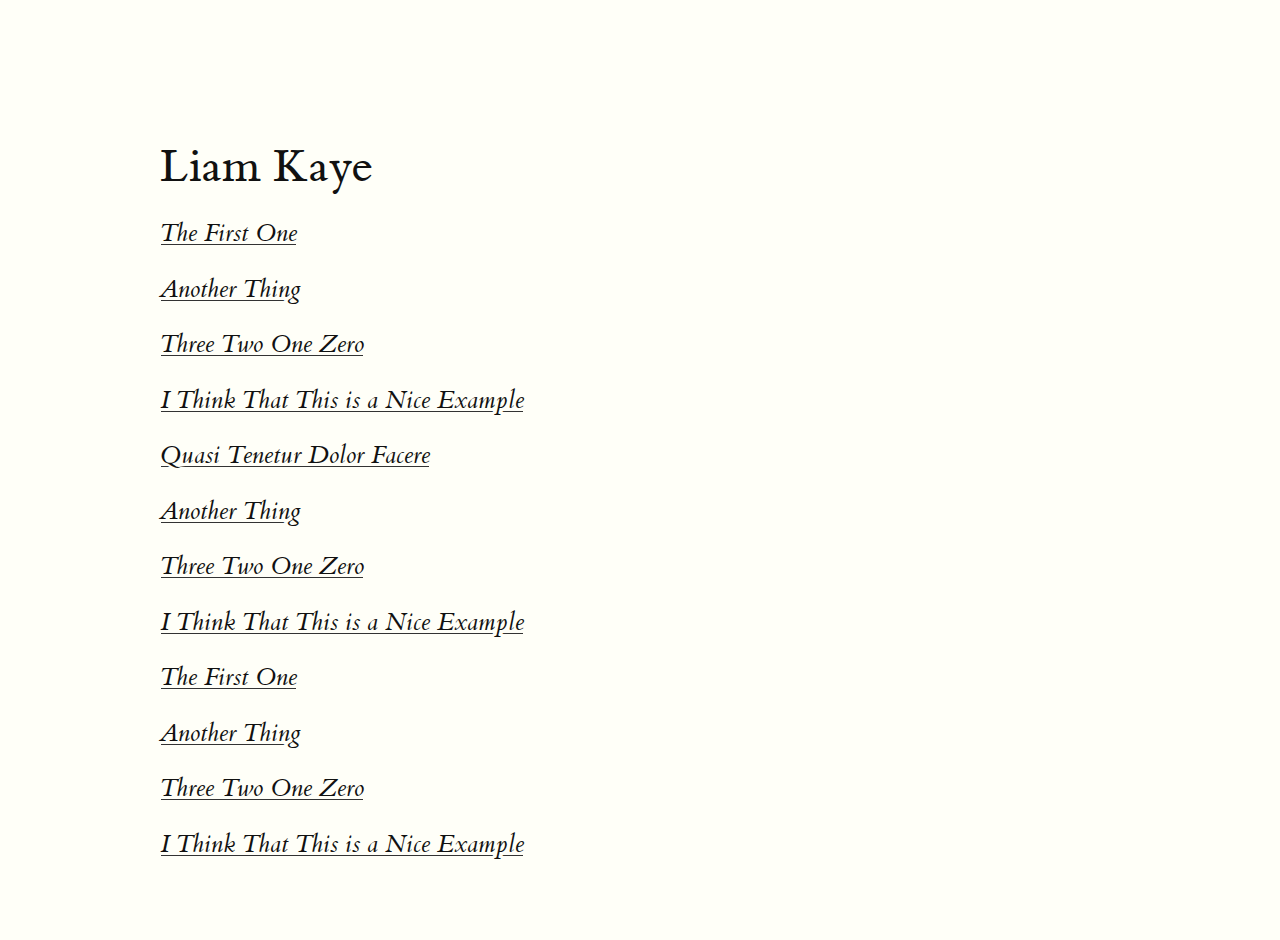
==== index.html @ b8c46319 "Initial commit" ====
<!DOCTYPE html>
<html>
<head>
<title>Quasi Tenetur Dolor Facere</title>
<meta charset="utf-8"/>
    <title>Liam Kaye</title>
    <link rel="stylesheet" href="tufte.css"/>
    <meta name="viewport" content="width=device-width, initial-scale=1">
</head>
<body>
<article>

<h1>Liam Kaye</h1>
<h3><a href="">The First One</a></h3>
<h3><a href="">Another Thing</a></h3>
<h3><a href="">Three Two One Zero</a></h3>
<h3><a href="">I Think That This is a Nice Example</a></h3>
<h3><a href="lorem.html">Quasi Tenetur Dolor Facere</a></h3>
<h3><a href="">Another Thing</a></h3>
<h3><a href="">Three Two One Zero</a></h3>
<h3><a href="">I Think That This is a Nice Example</a></h3>
<h3><a href="">The First One</a></h3>
<h3><a href="">Another Thing</a></h3>
<h3><a href="">Three Two One Zero</a></h3>
<h3><a href="">I Think That This is a Nice Example</a></h3>

</article>
</body>
---- tufte.css ----
@charset "UTF-8";

/* Import ET Book styles
   adapted from https://github.com/edwardtufte/et-book/blob/gh-pages/et-book.css */

@font-face { font-family: "et-book";
             src: url("et-book/et-book-roman-line-figures/et-book-roman-line-figures.eot");
             src: url("et-book/et-book-roman-line-figures/et-book-roman-line-figures.eot?#iefix") format("embedded-opentype"), url("et-book/et-book-roman-line-figures/et-book-roman-line-figures.woff") format("woff"), url("et-book/et-book-roman-line-figures/et-book-roman-line-figures.ttf") format("truetype"), url("et-book/et-book-roman-line-figures/et-book-roman-line-figures.svg#etbookromanosf") format("svg");
             font-weight: normal;
             font-style: normal; }

@font-face { font-family: "et-book";
             src: url("et-book/et-book-display-italic-old-style-figures/et-book-display-italic-old-style-figures.eot");
             src: url("et-book/et-book-display-italic-old-style-figures/et-book-display-italic-old-style-figures.eot?#iefix") format("embedded-opentype"), url("et-book/et-book-display-italic-old-style-figures/et-book-display-italic-old-style-figures.woff") format("woff"), url("et-book/et-book-display-italic-old-style-figures/et-book-display-italic-old-style-figures.ttf") format("truetype"), url("et-book/et-book-display-italic-old-style-figures/et-book-display-italic-old-style-figures.svg#etbookromanosf") format("svg");
             font-weight: normal;
             font-style: italic; }

@font-face { font-family: "et-book";
             src: url("et-book/et-book-bold-line-figures/et-book-bold-line-figures.eot");
             src: url("et-book/et-book-bold-line-figures/et-book-bold-line-figures.eot?#iefix") format("embedded-opentype"), url("et-book/et-book-bold-line-figures/et-book-bold-line-figures.woff") format("woff"), url("et-book/et-book-bold-line-figures/et-book-bold-line-figures.ttf") format("truetype"), url("et-book/et-book-bold-line-figures/et-book-bold-line-figures.svg#etbookromanosf") format("svg");
             font-weight: bold;
             font-style: normal; }

@font-face { font-family: "et-book-roman-old-style";
             src: url("et-book/et-book-roman-old-style-figures/et-book-roman-old-style-figures.eot");
             src: url("et-book/et-book-roman-old-style-figures/et-book-roman-old-style-figures.eot?#iefix") format("embedded-opentype"), url("et-book/et-book-roman-old-style-figures/et-book-roman-old-style-figures.woff") format("woff"), url("et-book/et-book-roman-old-style-figures/et-book-roman-old-style-figures.ttf") format("truetype"), url("et-book/et-book-roman-old-style-figures/et-book-roman-old-style-figures.svg#etbookromanosf") format("svg");
             font-weight: normal;
             font-style: normal; }

/* Tufte CSS styles */
html { font-size: 15px; }

body { width: 87.5%;
       margin-left: auto;
       margin-right: auto;
       padding-left: 12.5%;
       font-family: et-book, Palatino, "Palatino Linotype", "Palatino LT STD", "Book Antiqua", Georgia, serif;
       background-color: #fffff8;
       color: #111;
       max-width: 1400px;
       counter-reset: sidenote-counter; }

h1 { font-weight: 400;
     margin-top: 4rem;
     margin-bottom: 1.5rem;
     font-size: 3.2rem;
     line-height: 1; }

h2 { font-style: italic;
     font-weight: 400;
     margin-top: 2.1rem;
     margin-bottom: 0;
     font-size: 2.2rem;
     line-height: 1; }

h3 { font-style: italic;
     font-weight: 400;
     font-size: 1.7rem;
     margin-top: 2rem;
     margin-bottom: 0;
     line-height: 1; }

hr { display: block;
     height: 1px;
     width: 55%;
     border: 0;
     border-top: 1px solid #ccc;
     margin: 1em 0;
     padding: 0; }

p.subtitle { font-style: italic;
             margin-top: 1rem;
             margin-bottom: 1rem;
             font-size: 1.8rem;
             display: block;
             line-height: 1; }

.numeral { font-family: et-book-roman-old-style; }

.danger { color: red; }

article { position: relative;
          padding: 5rem 0rem; }

section { padding-top: 1rem;
          padding-bottom: 1rem; }

p, ol, ul { font-size: 1.4rem; }

p { line-height: 2rem;
    margin-top: 1.4rem;
    margin-bottom: 1.4rem;
    padding-right: 0;
    vertical-align: baseline; }

/* Chapter Epigraphs */
div.epigraph { margin: 5em 0; }

div.epigraph > blockquote { margin-top: 3em;
                            margin-bottom: 3em; }

div.epigraph > blockquote, div.epigraph > blockquote > p { font-style: italic; }

div.epigraph > blockquote > footer { font-style: normal; }

div.epigraph > blockquote > footer > cite { font-style: italic; }
/* end chapter epigraphs styles */

blockquote { font-size: 1.4rem; }

blockquote p { width: 55%;
               margin-right: 40px; }

blockquote footer { width: 55%;
                    font-size: 1.1rem;
                    text-align: right; }

section>ol, section>ul { width: 45%;
                         -webkit-padding-start: 5%;
                         -webkit-padding-end: 5%; }

li { padding: 0.5rem 0; }

figure { padding: 0;
         border: 0;
         font-size: 100%;
         font: inherit;
         vertical-align: baseline;
         max-width: 55%;
         -webkit-margin-start: 0;
         -webkit-margin-end: 0;
         margin: 0 0 3em 0; }

figcaption { float: right;
             clear: right;
             margin-top: 0;
             margin-bottom: 0;
             font-size: 1.1rem;
             line-height: 1.6;
             vertical-align: baseline;
             position: relative;
             max-width: 40%; }

figure.fullwidth figcaption { margin-right: 24%; }

/* Links: replicate underline that clears descenders */
a:link, a:visited { color: inherit; }

a:link { text-decoration: none;
         background: -webkit-linear-gradient(#fffff8, #fffff8), -webkit-linear-gradient(#fffff8, #fffff8), -webkit-linear-gradient(#333, #333);
         background: linear-gradient(#fffff8, #fffff8), linear-gradient(#fffff8, #fffff8), linear-gradient(#333, #333);
         -webkit-background-size: 0.05em 1px, 0.05em 1px, 1px 1px;
         -moz-background-size: 0.05em 1px, 0.05em 1px, 1px 1px;
         background-size: 0.05em 1px, 0.05em 1px, 1px 1px;
         background-repeat: no-repeat, no-repeat, repeat-x;
         text-shadow: 0.03em 0 #fffff8, -0.03em 0 #fffff8, 0 0.03em #fffff8, 0 -0.03em #fffff8, 0.06em 0 #fffff8, -0.06em 0 #fffff8, 0.09em 0 #fffff8, -0.09em 0 #fffff8, 0.12em 0 #fffff8, -0.12em 0 #fffff8, 0.15em 0 #fffff8, -0.15em 0 #fffff8;
         background-position: 0% 93%, 100% 93%, 0% 93%; }

@media screen and (-webkit-min-device-pixel-ratio: 0) { a:link { background-position-y: 87%, 87%, 87%; } }

a:link::selection { text-shadow: 0.03em 0 #b4d5fe, -0.03em 0 #b4d5fe, 0 0.03em #b4d5fe, 0 -0.03em #b4d5fe, 0.06em 0 #b4d5fe, -0.06em 0 #b4d5fe, 0.09em 0 #b4d5fe, -0.09em 0 #b4d5fe, 0.12em 0 #b4d5fe, -0.12em 0 #b4d5fe, 0.15em 0 #b4d5fe, -0.15em 0 #b4d5fe;
                    background: #b4d5fe; }

a:link::-moz-selection { text-shadow: 0.03em 0 #b4d5fe, -0.03em 0 #b4d5fe, 0 0.03em #b4d5fe, 0 -0.03em #b4d5fe, 0.06em 0 #b4d5fe, -0.06em 0 #b4d5fe, 0.09em 0 #b4d5fe, -0.09em 0 #b4d5fe, 0.12em 0 #b4d5fe, -0.12em 0 #b4d5fe, 0.15em 0 #b4d5fe, -0.15em 0 #b4d5fe;
                         background: #b4d5fe; }

/* Sidenotes, margin notes, figures, captions */
img { max-width: 100%; }

.sidenote, .marginnote { float: right;
                         clear: right;
                         margin-right: -60%;
                         width: 50%;
                         margin-top: 0;
                         margin-bottom: 0;
                         font-size: 1.1rem;
                         line-height: 1.3;
                         vertical-align: baseline;
                         position: relative; }

.sidenote-number { counter-increment: sidenote-counter; }

.sidenote-number:after, .sidenote:before { content: counter(sidenote-counter) " ";
                                           font-family: et-book-roman-old-style;
                                           position: relative;
                                           vertical-align: baseline; }

.sidenote-number:after { content: counter(sidenote-counter);
                         font-size: 1rem;
                         top: -0.5rem;
                         left: 0.1rem; }

.sidenote:before { content: counter(sidenote-counter) " ";
                   top: -0.5rem; }

blockquote .sidenote, blockquote .marginnote { margin-right: -82%;
                                               min-width: 59%;
                                               text-align: left; }

p, footer, table { width: 55%; }

div.fullwidth, table.fullwidth { width: 100%; }

div.table-wrapper { overflow-x: auto;
                    font-family: "Trebuchet MS", "Gill Sans", "Gill Sans MT", sans-serif; }

.sans { font-family: "Gill Sans", "Gill Sans MT", Calibri, sans-serif;
        letter-spacing: .03em; }

code { font-family: Consolas, "Liberation Mono", Menlo, Courier, monospace;
       font-size: 1.0rem;
       line-height: 1.42; }

.sans > code { font-size: 1.2rem; }

h1 > code, h2 > code, h3 > code { font-size: 0.80em; }

.marginnote > code, .sidenote > code { font-size: 1rem; }

pre.code { font-size: 0.9rem;
           width: 52.5%;
           margin-left: 2.5%;
           overflow-x: auto; }

pre.code.fullwidth { width: 90%; }

.fullwidth { max-width: 90%;
             clear:both; }

span.newthought { font-variant: small-caps;
                  font-size: 1.2em; }

input.margin-toggle { display: none; }

label.sidenote-number { display: inline; }

label.margin-toggle:not(.sidenote-number) { display: none; }

.iframe-wrapper { position: relative;
                  padding-bottom: 56.25%; /* 16:9 */
                  padding-top: 25px;
                  height: 0; }

.iframe-wrapper iframe { position: absolute;
                         top: 0;
                         left: 0;
                         width: 100%;
                         height: 100%; }

@media (max-width: 760px) { body { width: 84%;
                                   padding-left: 8%;
                                   padding-right: 8%; }
                            p, footer { width: 100%; }
                            pre.code { width: 97%; }
                            section > ol { width: 90%; }
                            section > ul { width: 90%; }
                            figure { max-width: 90%; }
                            figcaption, figure.fullwidth figcaption { margin-right: 0%;
                                                                      max-width: none; }
                            blockquote { margin-left: 1.5em;
                                         margin-right: 0em; }
                            blockquote p, blockquote footer { width: 100%; }
                            label.margin-toggle:not(.sidenote-number) { display: inline; }
                            .sidenote, .marginnote { display: none; }
                            .margin-toggle:checked + .sidenote,
                            .margin-toggle:checked + .marginnote { display: block;
                                                                   float: left;
                                                                   left: 1rem;
                                                                   clear: both;
                                                                   width: 95%;
                                                                   margin: 1rem 2.5%;
                                                                   vertical-align: baseline;
                                                                   position: relative; }
                            label { cursor: pointer; }
                            div.table-wrapper, table { width: 85%; }
                            img { width: 100%; } }
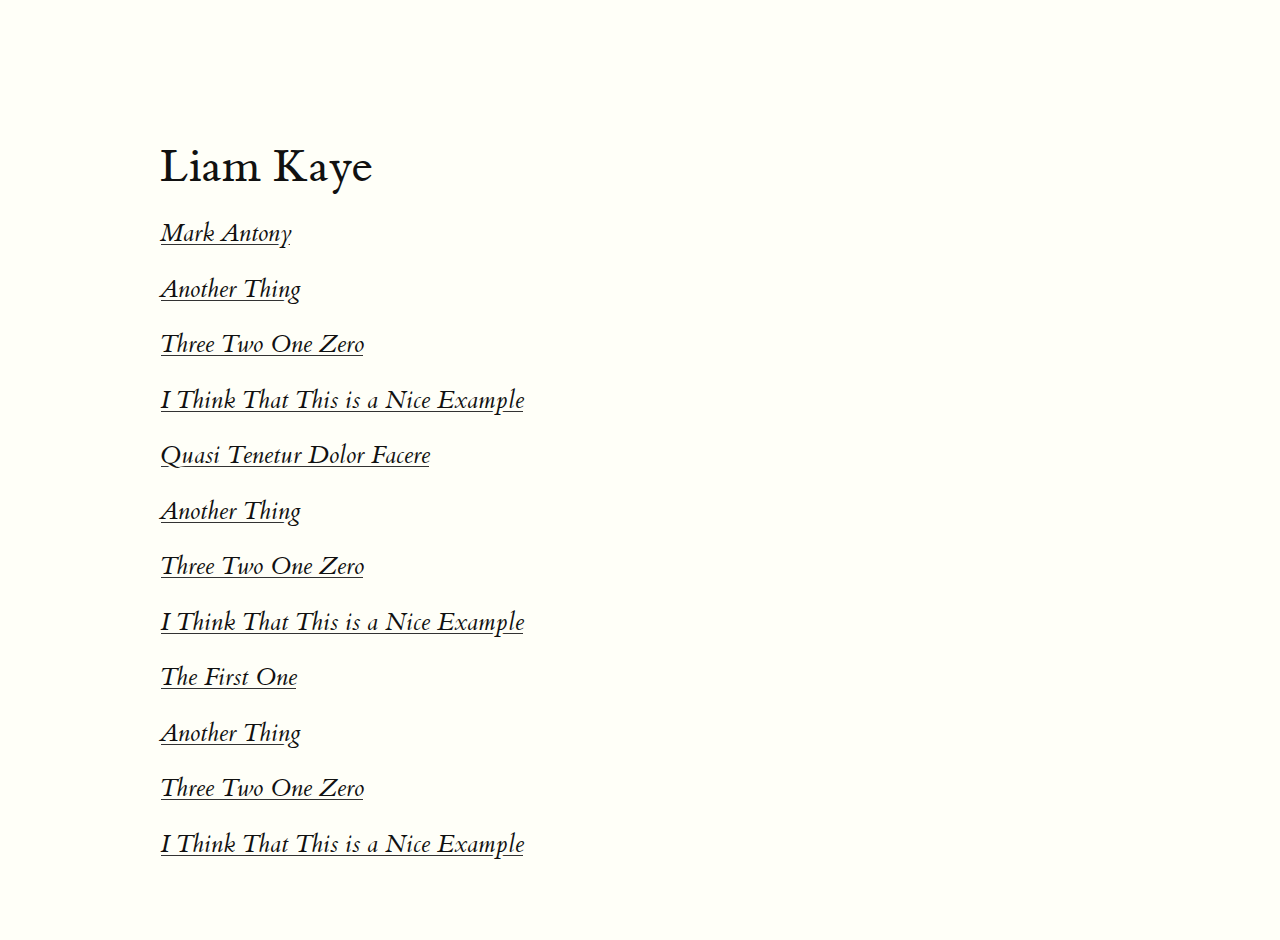
==== commit 99bf4066: "Second commit" ====
--- a/index.html
+++ b/index.html
@@ -1,7 +1,7 @@
 <!DOCTYPE html>
 <html>
 <head>
-<title>Quasi Tenetur Dolor Facere</title>
+<title>Home</title>
 <meta charset="utf-8"/>
     <title>Liam Kaye</title>
     <link rel="stylesheet" href="tufte.css"/>
@@ -11,7 +11,7 @@
 <article>
 
 <h1>Liam Kaye</h1>
-<h3><a href="">The First One</a></h3>
+<h3><a href="markantony.html">Mark Antony</a></h3>
 <h3><a href="">Another Thing</a></h3>
 <h3><a href="">Three Two One Zero</a></h3>
 <h3><a href="">I Think That This is a Nice Example</a></h3>
--- a/tufte.css
+++ b/tufte.css
@@ -87,7 +87,7 @@
 
 p, ol, ul { font-size: 1.4rem; }
 
-p { line-height: 2rem;
+p { line-height: 1.8rem;
     margin-top: 1.4rem;
     margin-bottom: 1.4rem;
     padding-right: 0;
